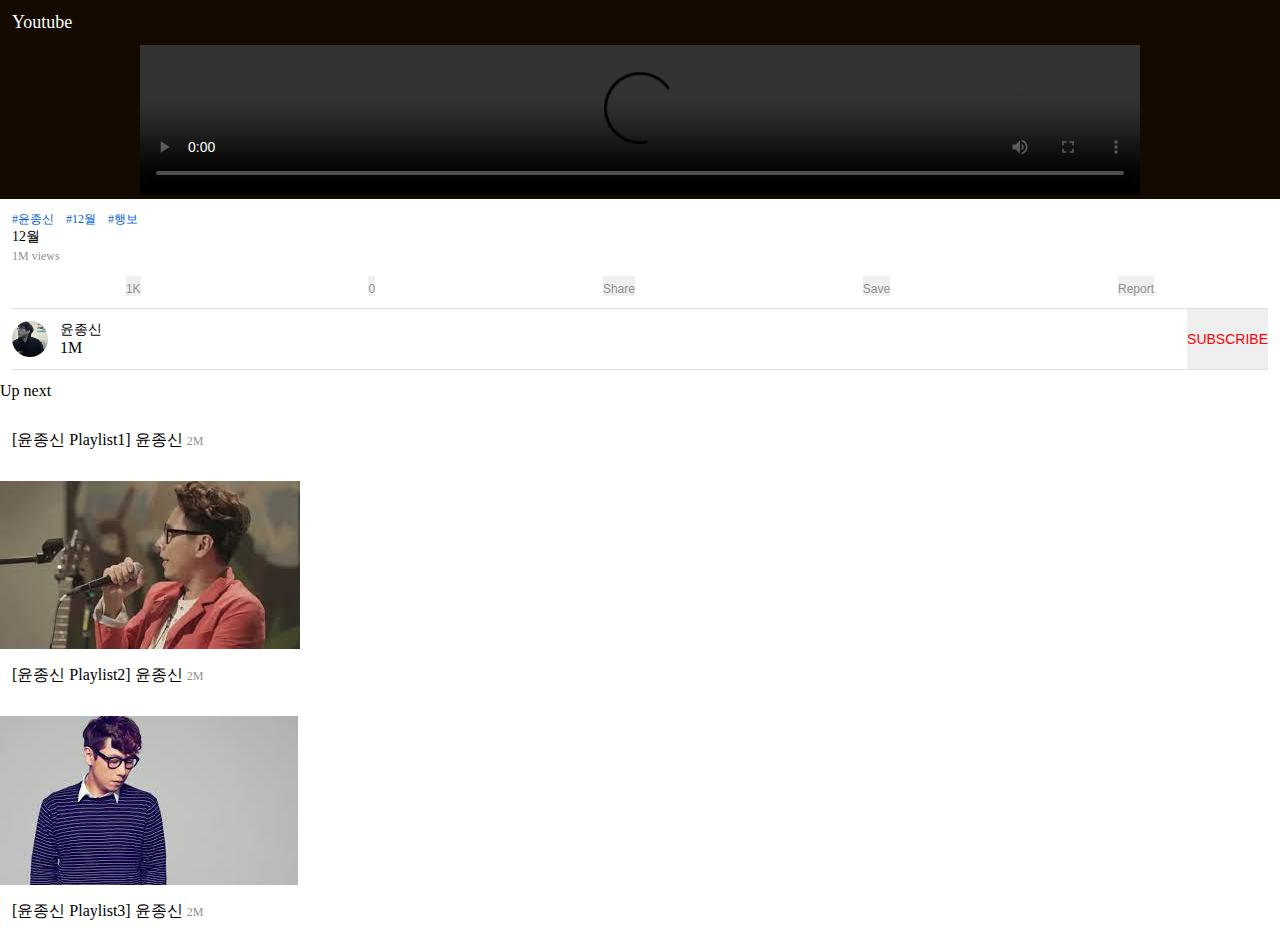
==== index.html @ 38eb9600 "second commit" ====
<!DOCTYPE html>
<html lang="en">
<head>
    <meta charset="UTF-8">
    <meta http-equiv="X-UA-Compatible" content="IE=edge">
    <meta name="viewport" content="width=device-width, initial-scale=1.0">
    <script src="https://kit.fontawesome.com/46217a9875.js" crossorigin="anonymous"></script>
    <link rel="stylesheet" href="style.css">
    <title>Youtube Mobile</title>
</head>
<body>
    <!-- Header -->
    <header>
        <div class="logo">
            <i class="fab fa-youtube"></i>
            <span class="title">Youtube</span>
        </div>
        <div class="icons">
            <i class="fas fa-search"></i>
            <i class="fas fa-ellipsis-v"></i>
        </div>
    </header>
    <!-- Player -->
    <section class="player">
        <video controls src="video/1.mp4"></video>
    </section>
    <!-- Video info -->
    <section class="info">
        <!-- metadata -->
        <div class="metadata">
            <ul class="hashtags">
                <li>#윤종신</li>
                <li>#12월</li>
                <li>#행보</li>
            </ul>
            <div class="titleAndBtn">
                <span class="title">
                    12월
                </span>
                <button class="morebtn">
                    <i class="fas fa-caret-down"></i>
                </button>
            </div>
            <span class="views">1M views</span>
        </div>
        <!-- action Button -->
        <div class="action">
            <li><button><i class="fas fas fa-thumbs-up"></i>1K</button></li>
            <li><button><i class="fas fa-thumbs-down"></i>0</button></li>
            <li><button><i class="fas fa-share"></i>Share</button></li>
            <li><button><i class="fas fa-plus"></i>Save</button></li>
            <li><button><i class="fab fa-font-awesome-flag"></i>Report</button></li>
        </div>
        <!-- Channel -->
        <div class="channel">
            <div class="metadata">
                <img src="img/1.png" alt="">
                <div class="info">
                    <span class="name">윤종신</span>
                    <span class="subscirbers">1M</span>
                </div>
            </div>
            <button class="subscribe">Subscribe</button>
        </div>  
    </section>

    <section class="upNext">
        <span class="title">Up next</span>
        <ul>
            <li class="item">
                <img src="img/2.png" alt="">
                <div class="info">
                    <span class="title">[윤종신 Playlist1]</span>
                    <span class="name">윤종신</span>
                    <span class="views">2M</span>
                </div>
                <button class="morebtn"><i class="fas fa-ellipsis-v"></i></button>
            </li>
            <li class="item">
                <img src="img/3.jpg" alt="">
                <div class="info">
                    <span class="title">[윤종신 Playlist2]</span>
                    <span class="name">윤종신</span>
                    <span class="views">2M</span>
                </div>
                <button class="morebtn"><i class="fas fa-ellipsis-v"></i></button>
            </li>
            <li class="item">
                <img src="img/4.jpg" alt="">
                <div class="info">
                    <span class="title">[윤종신 Playlist3]</span>
                    <span class="name">윤종신</span>
                    <span class="views">2M</span>
                </div>
                <button class="morebtn"><i class="fas fa-ellipsis-v"></i></button>
            </li>
        </ul>
    </section>
</body>
</html>
---- style.css ----
:root {
    /* Color */
    --white-color: #fff;
    --black-color: #140a00;
    --blue-color: #045fd4;
    --red-color: #ff0000;
    --grey-dark-color: #909090;
    --grey-light-color: #e0e0e0;
    /* Size */
    --padding: 12px;
    --avatar-size: 36px;
    /* Font Size */
    --font-large: 18px;
    --font-medium: 14px;
    --font-small: 12px;
    --font-micro: 10px;
}

* {
    padding: 0;
    margin: 0;
    box-sizing: border-box;
}

body {
    font-family: Roboto;
}

ul, li {
    list-style: none;
}

button, button:focus {
    border: none;
    cursor: pointer;
    outline: none;
}

/* Header */
header {
    display: flex;
    justify-content: space-between;
    padding: var(--padding);
    background-color: var(--black-color);
    color: var(--white-color);
} 

header .logo {
    font-size: var(--font-large);
}

header .logo i {
    color: var(--red-color);
}

header .icons .fa-search {
    margin-right: var(--padding);
}

/* Video Player */
.player {
    position: sticky;
    top: 0;
    text-align: center;
    background-color: var(--black-color);
}

.player video {
    width: 100%;
    height: 100%;
    max-height: 400px;
    max-width: 1000px;
}

/* Video Info */
.info {
    padding: var(--padding);
}

.info .metadata .hashtags {
    display: flex;
    font-size: var(--font-small);
    color: var(--blue-color);
}
.info .metadata .hashtags li {
    margin-right: var(--padding);
}

.info .metadata .titleAndBtn {
    display: flex;
}

.info .metadata .titleAndBtn .title{
    font-size: var(--font-medium);
    display: -webkit-box;
    -webkit-box-orient: vertical;
    -webkit-line-clamp: 2;
    overflow: hidden;
    margin-right: var(--padding);
}

.info .metadata .titleAndBtn .moreBtn {
    height: 100%;
}

.info .views {
    font-size: var(--font-small);
    color: var(--grey-dark-color);
}

.action {
    display: flex;
    justify-content: space-around;
    margin: var(--padding) 0;
}

.action button {
    display: flex;
    flex-direction: column;
    font-size: var(--font-small);
    color: var(--grey-dark-color);
}

.action button i {
    margin: 0 auto;
    margin-bottom: calc(var(--padding) / 2);
    font-size: 16px;
}

.action button i:active {
    color: var(--blue-color);
}

/* Channle Description */
.channel {
    display: flex;
    justify-content: space-between;
    border-top: 1px solid var(--grey-light-color);
    border-bottom: 1px solid var(--grey-light-color);
}

.channel .metadata {
    display: flex;
    align-items: center;
}

.channel .metadata .info {
    display: flex;
    flex-direction: column;
}

.channel .metadata img {
    width: var(--avatar-size);
    height: var(--avatar-size);
    border-radius: 50%;
}

.channel .metadata .info .name {
    font-size: var(--font-medium);
}

.channel .metadata .info .subscribers {
    font-size: var(--font-small);
    color: var(--grey-dark-color);
}

.channel .subscribe {
    text-transform: uppercase;
    color: var(--red-color);
    font-size: var(--font-medium);
}
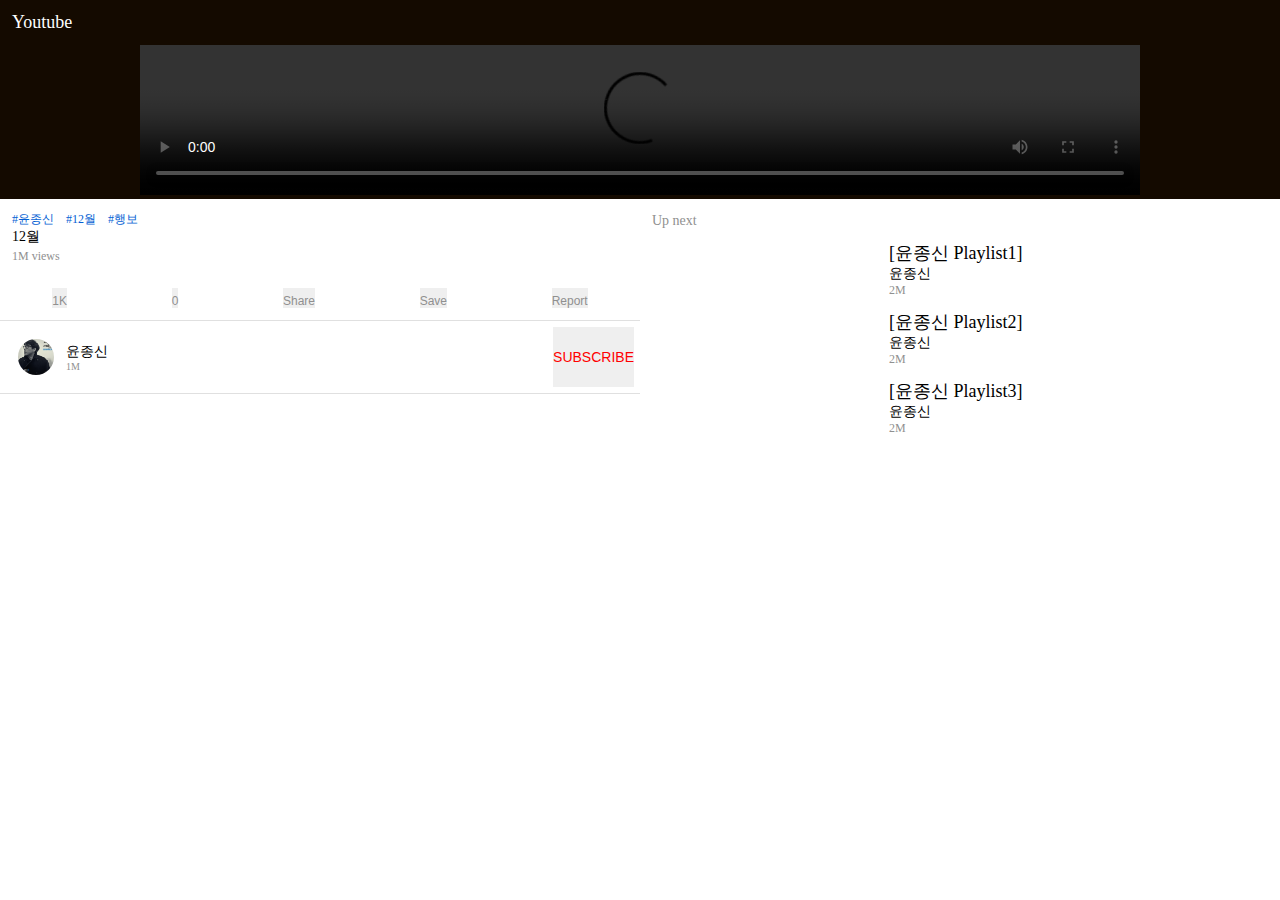
==== commit 2fa31afa: "css_complete" ====
--- a/index.html
+++ b/index.html
@@ -25,76 +25,77 @@
         <video controls src="video/1.mp4"></video>
     </section>
     <!-- Video info -->
-    <section class="info">
-        <!-- metadata -->
-        <div class="metadata">
-            <ul class="hashtags">
-                <li>#윤종신</li>
-                <li>#12월</li>
-                <li>#행보</li>
+    <div class="infoAndUpnext">
+        <section class="info">
+            <!-- metadata -->
+            <div class="metadata">
+                <ul class="hashtags">
+                    <li>#윤종신</li>
+                    <li>#12월</li>
+                    <li>#행보</li>
+                </ul>
+                <div class="titleAndBtn">
+                    <span class="title">
+                        12월
+                    </span>
+                    <button class="morebtn">
+                        <i class="fas fa-caret-down"></i>
+                    </button>
+                </div>
+                <span class="views">1M views</span>
+            </div>
+            <!-- action Button -->
+            <div class="action">
+                <li><button><i class="fas fas fa-thumbs-up"></i>1K</button></li>
+                <li><button><i class="fas fa-thumbs-down"></i>0</button></li>
+                <li><button><i class="fas fa-share"></i>Share</button></li>
+                <li><button><i class="fas fa-plus"></i>Save</button></li>
+                <li><button><i class="fab fa-font-awesome-flag"></i>Report</button></li>
+            </div>
+            <!-- Channel -->
+            <div class="channel">
+                <div class="metadata">
+                    <img src="img/1.png" alt="">
+                    <div class="info">
+                        <span class="name">윤종신</span>
+                        <span class="subscirbersa">1M</span>
+                    </div>
+                </div>
+                <button class="subscribe">Subscribe</button>
+            </div>  
+        </section>
+        <section class="upNext">
+            <span class="title">Up next</span>
+            <ul>
+                <li class="item">
+                    <div class="img"><img src="https://i.ytimg.com/vi/sH7M32i97nM/hqdefault.jpg?sqp=-oaymwEcCNACELwBSFXyq4qpAw4IARUAAIhCGAFwAcABBg==&rs=AOn4CLDS3wZJe8r9NDPIYxl5stn-SaNwpw" alt=""></div>
+                    <div class="info">
+                        <span class="title">[윤종신 Playlist1]</span>
+                        <span class="name">윤종신</span>
+                        <span class="views">2M</span>
+                    </div>
+                    <button class="morebtn"><i class="fas fa-ellipsis-v"></i></button>
+                </li>
+                <li class="item">
+                    <div class="img"><img src="https://i.ytimg.com/vi/nbL_sojt4as/hqdefault.jpg?sqp=-oaymwEcCNACELwBSFXyq4qpAw4IARUAAIhCGAFwAcABBg==&rs=AOn4CLAxYNVvrD0iTqiuda_5NiOzdsPgyA" alt=""></div>
+                    <div class="info">
+                        <span class="title">[윤종신 Playlist2]</span>
+                        <span class="name">윤종신</span>
+                        <span class="views">2M</span>
+                    </div>
+                    <button class="morebtn"><i class="fas fa-ellipsis-v"></i></button>
+                </li>
+                <li class="item">
+                    <div class="img"><img src="https://i.ytimg.com/vi/EpzJ7PzSles/hqdefault.jpg?sqp=-oaymwEcCNACELwBSFXyq4qpAw4IARUAAIhCGAFwAcABBg==&rs=AOn4CLAVeuj2-fTDPl55hE9KLQAKoav5Hw" alt=""></div>
+                    <div class="info">
+                        <span class="title">[윤종신 Playlist3]</span>
+                        <span class="name">윤종신</span>
+                        <span class="views">2M</span>
+                    </div>
+                    <button class="morebtn"><i class="fas fa-ellipsis-v"></i></button>
+                </li>
             </ul>
-            <div class="titleAndBtn">
-                <span class="title">
-                    12월
-                </span>
-                <button class="morebtn">
-                    <i class="fas fa-caret-down"></i>
-                </button>
-            </div>
-            <span class="views">1M views</span>
-        </div>
-        <!-- action Button -->
-        <div class="action">
-            <li><button><i class="fas fas fa-thumbs-up"></i>1K</button></li>
-            <li><button><i class="fas fa-thumbs-down"></i>0</button></li>
-            <li><button><i class="fas fa-share"></i>Share</button></li>
-            <li><button><i class="fas fa-plus"></i>Save</button></li>
-            <li><button><i class="fab fa-font-awesome-flag"></i>Report</button></li>
-        </div>
-        <!-- Channel -->
-        <div class="channel">
-            <div class="metadata">
-                <img src="img/1.png" alt="">
-                <div class="info">
-                    <span class="name">윤종신</span>
-                    <span class="subscirbers">1M</span>
-                </div>
-            </div>
-            <button class="subscribe">Subscribe</button>
-        </div>  
-    </section>
-
-    <section class="upNext">
-        <span class="title">Up next</span>
-        <ul>
-            <li class="item">
-                <img src="img/2.png" alt="">
-                <div class="info">
-                    <span class="title">[윤종신 Playlist1]</span>
-                    <span class="name">윤종신</span>
-                    <span class="views">2M</span>
-                </div>
-                <button class="morebtn"><i class="fas fa-ellipsis-v"></i></button>
-            </li>
-            <li class="item">
-                <img src="img/3.jpg" alt="">
-                <div class="info">
-                    <span class="title">[윤종신 Playlist2]</span>
-                    <span class="name">윤종신</span>
-                    <span class="views">2M</span>
-                </div>
-                <button class="morebtn"><i class="fas fa-ellipsis-v"></i></button>
-            </li>
-            <li class="item">
-                <img src="img/4.jpg" alt="">
-                <div class="info">
-                    <span class="title">[윤종신 Playlist3]</span>
-                    <span class="name">윤종신</span>
-                    <span class="views">2M</span>
-                </div>
-                <button class="morebtn"><i class="fas fa-ellipsis-v"></i></button>
-            </li>
-        </ul>
-    </section>
+        </section>
+    </div>
 </body>
 </html>--- a/style.css
+++ b/style.css
@@ -9,6 +9,8 @@
     /* Size */
     --padding: 12px;
     --avatar-size: 36px;
+    --next-video-width: 168px;
+    --next-video-height: 94px;
     /* Font Size */
     --font-large: 18px;
     --font-medium: 14px;
@@ -73,7 +75,11 @@
 }
 
 /* Video Info */
-.info {
+body > .info {
+    padding: var(--padding);
+}
+
+.info .metadata {
     padding: var(--padding);
 }
 
@@ -133,6 +139,7 @@
 
 /* Channle Description */
 .channel {
+    padding: calc(var(--padding) / 2);
     display: flex;
     justify-content: space-between;
     border-top: 1px solid var(--grey-light-color);
@@ -157,10 +164,12 @@
 
 .channel .metadata .info .name {
     font-size: var(--font-medium);
-}
-
-.channel .metadata .info .subscribers {
-    font-size: var(--font-small);
+    padding-left: var(--padding);
+}
+
+.subscirbersa {
+    padding-left: var(--padding);
+    font-size: var(--font-micro);
     color: var(--grey-dark-color);
 }
 
@@ -168,4 +177,68 @@
     text-transform: uppercase;
     color: var(--red-color);
     font-size: var(--font-medium);
+}
+
+/* Up Next */
+.upNext {
+    padding: var(--padding);
+}
+
+.upNext > .title {
+    font-size: var(--font-medium);
+    color: var(--grey-dark-color);
+    margin-bottom: calc(var(--padding) / 2); 
+}
+
+.upNext .item {
+    display: flex;
+    margin-top: var(--padding);
+
+}
+
+.upNext .item .img {
+    flex: 1 1 35%;
+    margin-right: var(--padding);
+}
+
+.upNext .item .img img {
+    width: 100%;
+}
+
+.upNext .item .info {
+    display: flex;
+    flex-direction: column;
+    flex: 1 1 60%;
+}
+
+.upNext .item .moreBtn {
+    flex: 1 1 5%;
+}
+
+.upNext .item .info .title {
+    font-size: var(--font-large);
+}
+.upNext .item .info .name {
+    font-size: var(--font-medium);
+}
+
+.upNext .item .info .views {
+    font-size: var(--font-small);
+}
+
+.infoAndUpnext {
+    display: flex;
+    flex-direction: column;
+}
+
+@media screen and (min-width: 768px) {
+    .infoAndUpnext {
+        flex-direction: row;
+    }
+    .infoAndUpnext > .info {
+        flex: 1 1 50%;
+    }
+    .infoAndUpnext .upNext {
+        flex: 1 1 50%;
+    }
 }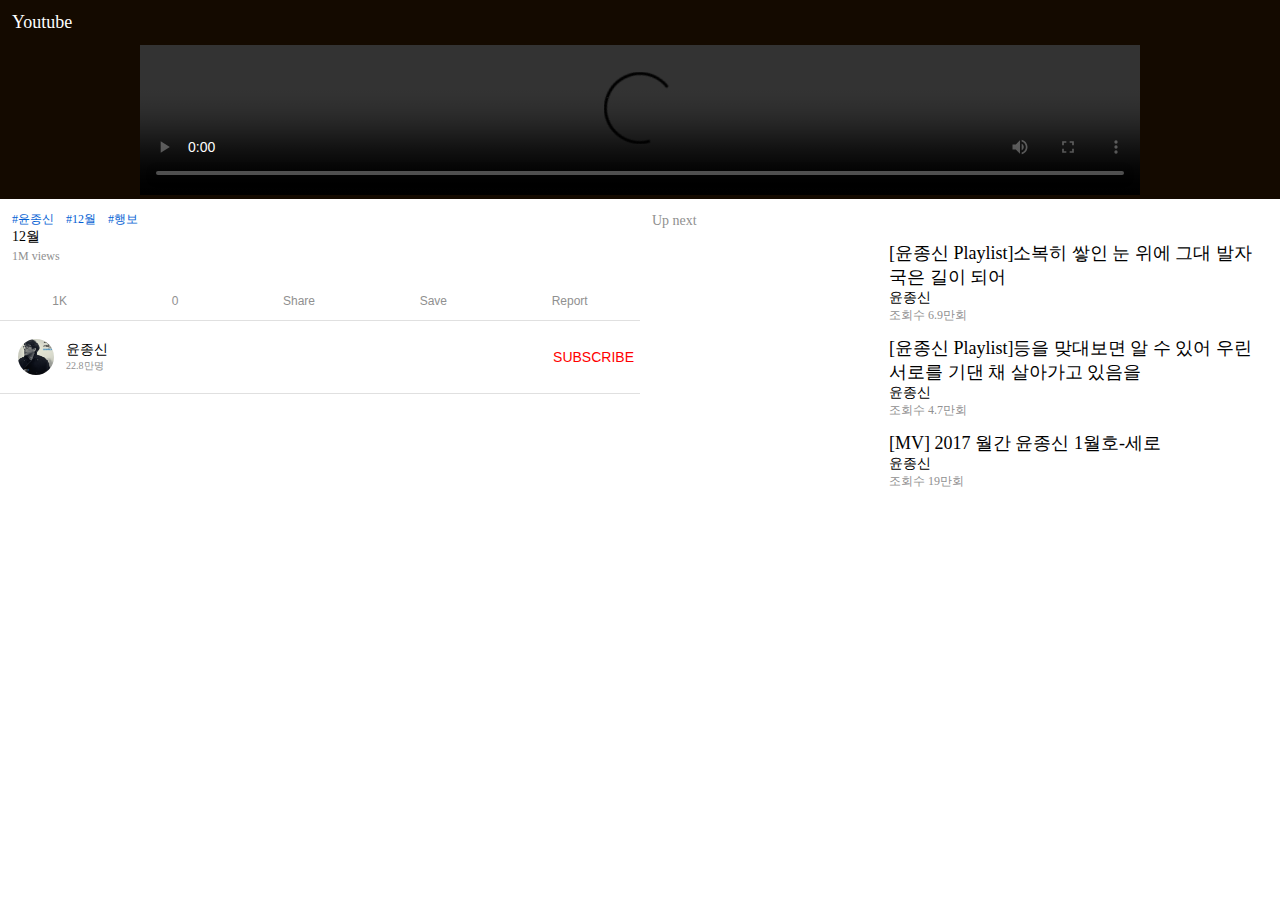
==== commit d9802484: "third commit" ====
--- a/index.html
+++ b/index.html
@@ -58,7 +58,7 @@
                     <img src="img/1.png" alt="">
                     <div class="info">
                         <span class="name">윤종신</span>
-                        <span class="subscirbersa">1M</span>
+                        <span class="subscirbersa">22.8만명</span>
                     </div>
                 </div>
                 <button class="subscribe">Subscribe</button>
@@ -70,27 +70,27 @@
                 <li class="item">
                     <div class="img"><img src="https://i.ytimg.com/vi/sH7M32i97nM/hqdefault.jpg?sqp=-oaymwEcCNACELwBSFXyq4qpAw4IARUAAIhCGAFwAcABBg==&rs=AOn4CLDS3wZJe8r9NDPIYxl5stn-SaNwpw" alt=""></div>
                     <div class="info">
-                        <span class="title">[윤종신 Playlist1]</span>
+                        <span class="title">[윤종신 Playlist]소복히 쌓인 눈 위에 그대 발자국은 길이 되어</span>
                         <span class="name">윤종신</span>
-                        <span class="views">2M</span>
+                        <span class="views">조회수 6.9만회</span>
                     </div>
                     <button class="morebtn"><i class="fas fa-ellipsis-v"></i></button>
                 </li>
                 <li class="item">
                     <div class="img"><img src="https://i.ytimg.com/vi/nbL_sojt4as/hqdefault.jpg?sqp=-oaymwEcCNACELwBSFXyq4qpAw4IARUAAIhCGAFwAcABBg==&rs=AOn4CLAxYNVvrD0iTqiuda_5NiOzdsPgyA" alt=""></div>
                     <div class="info">
-                        <span class="title">[윤종신 Playlist2]</span>
+                        <span class="title">[윤종신 Playlist]등을 맞대보면 알 수 있어 우린 서로를 기댄 채 살아가고 있음을</span>
                         <span class="name">윤종신</span>
-                        <span class="views">2M</span>
+                        <span class="views">조회수 4.7만회</span>
                     </div>
                     <button class="morebtn"><i class="fas fa-ellipsis-v"></i></button>
                 </li>
                 <li class="item">
                     <div class="img"><img src="https://i.ytimg.com/vi/EpzJ7PzSles/hqdefault.jpg?sqp=-oaymwEcCNACELwBSFXyq4qpAw4IARUAAIhCGAFwAcABBg==&rs=AOn4CLAVeuj2-fTDPl55hE9KLQAKoav5Hw" alt=""></div>
                     <div class="info">
-                        <span class="title">[윤종신 Playlist3]</span>
+                        <span class="title">[MV] 2017 월간 윤종신 1월호-세로</span>
                         <span class="name">윤종신</span>
-                        <span class="views">2M</span>
+                        <span class="views">조회수 19만회</span>
                     </div>
                     <button class="morebtn"><i class="fas fa-ellipsis-v"></i></button>
                 </li>
--- a/style.css
+++ b/style.css
@@ -36,6 +36,7 @@
     border: none;
     cursor: pointer;
     outline: none;
+    background-color: transparent;
 }
 
 /* Header */
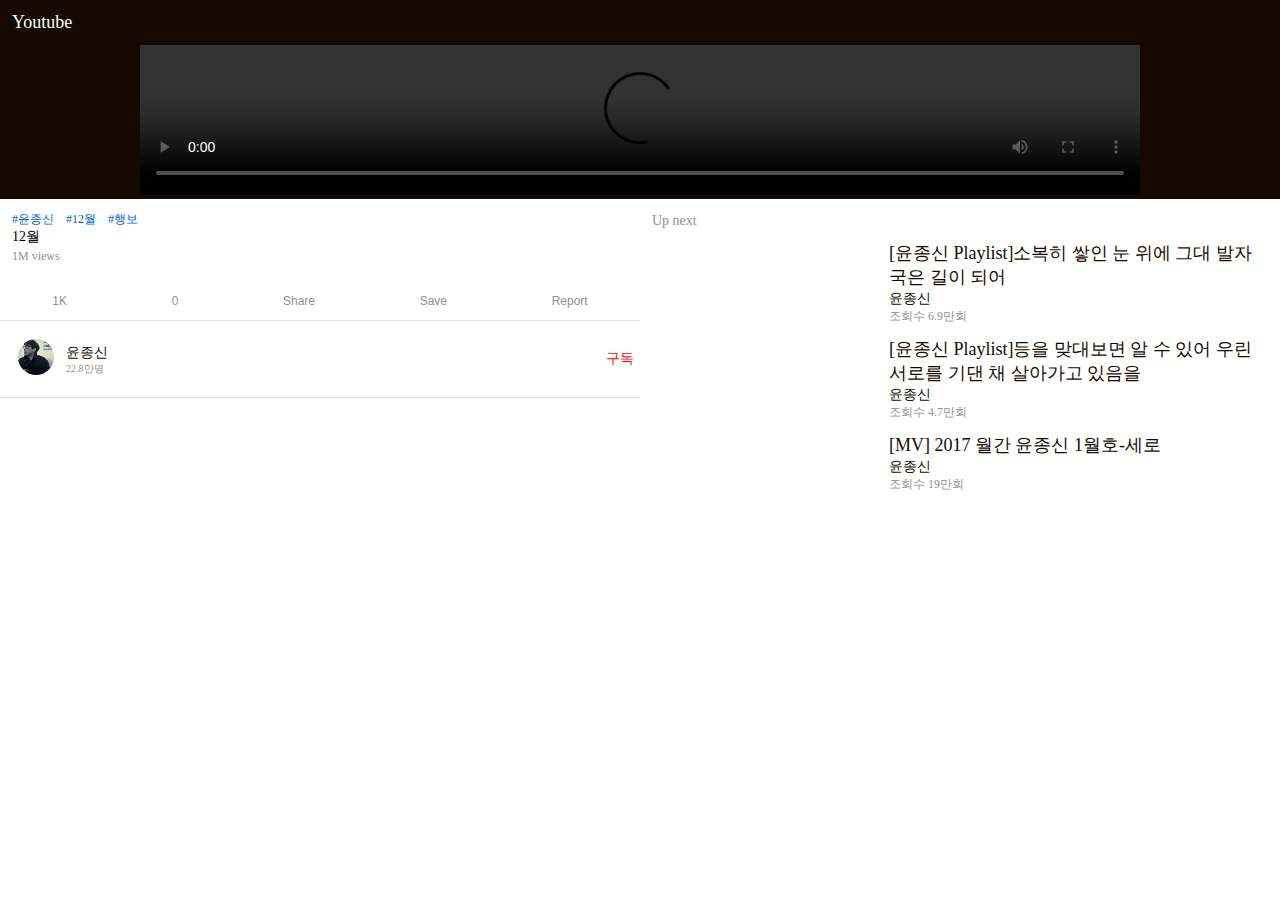
==== commit 33832a20: "add toggle" ====
--- a/index.html
+++ b/index.html
@@ -55,41 +55,41 @@
             <!-- Channel -->
             <div class="channel">
                 <div class="metadata">
-                    <img src="img/1.png" alt="">
+                    <a href="https://www.youtube.com/watch?v=sH7M32i97nM&t=2242s" class=""><img src="img/1.png" alt=""></a>
                     <div class="info">
-                        <span class="name">윤종신</span>
+                        <a href="https://www.youtube.com/watch?v=sH7M32i97nM&t=2242s" class=""><span class="name">윤종신</span></a>
                         <span class="subscirbersa">22.8만명</span>
                     </div>
                 </div>
-                <button class="subscribe">Subscribe</button>
+                <button class="subscribe clickedSubscribe" id="channelBtn">구독</button>
             </div>  
         </section>
         <section class="upNext">
             <span class="title">Up next</span>
             <ul>
                 <li class="item">
-                    <div class="img"><img src="https://i.ytimg.com/vi/sH7M32i97nM/hqdefault.jpg?sqp=-oaymwEcCNACELwBSFXyq4qpAw4IARUAAIhCGAFwAcABBg==&rs=AOn4CLDS3wZJe8r9NDPIYxl5stn-SaNwpw" alt=""></div>
+                    <div class="img"><a href="https://www.youtube.com/watch?v=sH7M32i97nM&t=2242s" class=""><img src="https://i.ytimg.com/vi/sH7M32i97nM/hqdefault.jpg?sqp=-oaymwEcCNACELwBSFXyq4qpAw4IARUAAIhCGAFwAcABBg==&rs=AOn4CLDS3wZJe8r9NDPIYxl5stn-SaNwpw" alt=""></a></div>
                     <div class="info">
-                        <span class="title">[윤종신 Playlist]소복히 쌓인 눈 위에 그대 발자국은 길이 되어</span>
-                        <span class="name">윤종신</span>
+                        <a href="https://www.youtube.com/watch?v=sH7M32i97nM&t=2242s" class=""><span class="title">[윤종신 Playlist]소복히 쌓인 눈 위에 그대 발자국은 길이 되어</span></a>
+                        <a href="https://www.youtube.com/channel/UCRnoBo60_joBvIQCoAiNCqg" class=""><span class="name">윤종신</span></a>
                         <span class="views">조회수 6.9만회</span>
                     </div>
                     <button class="morebtn"><i class="fas fa-ellipsis-v"></i></button>
                 </li>
                 <li class="item">
-                    <div class="img"><img src="https://i.ytimg.com/vi/nbL_sojt4as/hqdefault.jpg?sqp=-oaymwEcCNACELwBSFXyq4qpAw4IARUAAIhCGAFwAcABBg==&rs=AOn4CLAxYNVvrD0iTqiuda_5NiOzdsPgyA" alt=""></div>
+                    <div class="img"><a href="https://www.youtube.com/watch?v=nbL_sojt4as&t=2110s" class=""><img src="https://i.ytimg.com/vi/nbL_sojt4as/hqdefault.jpg?sqp=-oaymwEcCNACELwBSFXyq4qpAw4IARUAAIhCGAFwAcABBg==&rs=AOn4CLAxYNVvrD0iTqiuda_5NiOzdsPgyA" alt=""></a></div>
                     <div class="info">
-                        <span class="title">[윤종신 Playlist]등을 맞대보면 알 수 있어 우린 서로를 기댄 채 살아가고 있음을</span>
-                        <span class="name">윤종신</span>
+                        <a href="https://www.youtube.com/watch?v=nbL_sojt4as&t=2110s" class=""><span class="title">[윤종신 Playlist]등을 맞대보면 알 수 있어 우린 서로를 기댄 채 살아가고 있음을</span></a>
+                        <a href="https://www.youtube.com/channel/UCRnoBo60_joBvIQCoAiNCqg" class=""><span class="name">윤종신</span></a>
                         <span class="views">조회수 4.7만회</span>
                     </div>
                     <button class="morebtn"><i class="fas fa-ellipsis-v"></i></button>
                 </li>
                 <li class="item">
-                    <div class="img"><img src="https://i.ytimg.com/vi/EpzJ7PzSles/hqdefault.jpg?sqp=-oaymwEcCNACELwBSFXyq4qpAw4IARUAAIhCGAFwAcABBg==&rs=AOn4CLAVeuj2-fTDPl55hE9KLQAKoav5Hw" alt=""></div>
+                    <div class="img"><a href="https://www.youtube.com/watch?v=EpzJ7PzSles" class=""><img src="https://i.ytimg.com/vi/EpzJ7PzSles/hqdefault.jpg?sqp=-oaymwEcCNACELwBSFXyq4qpAw4IARUAAIhCGAFwAcABBg==&rs=AOn4CLAVeuj2-fTDPl55hE9KLQAKoav5Hw" alt=""></a></div>
                     <div class="info">
-                        <span class="title">[MV] 2017 월간 윤종신 1월호-세로</span>
-                        <span class="name">윤종신</span>
+                        <a href="https://www.youtube.com/watch?v=EpzJ7PzSles" class=""><span class="title">[MV] 2017 월간 윤종신 1월호-세로</span></a>
+                        <a href="https://www.youtube.com/channel/UCRnoBo60_joBvIQCoAiNCqg" class=""><span class="name">윤종신</span></a>
                         <span class="views">조회수 19만회</span>
                     </div>
                     <button class="morebtn"><i class="fas fa-ellipsis-v"></i></button>
@@ -97,5 +97,6 @@
             </ul>
         </section>
     </div>
+    <script src="javascript.js"></script>
 </body>
 </html>--- a/style.css
+++ b/style.css
@@ -32,6 +32,11 @@
     list-style: none;
 }
 
+a, a:visited {
+    text-decoration: none;
+    color: var(--black-color);
+}
+
 button, button:focus {
     border: none;
     cursor: pointer;
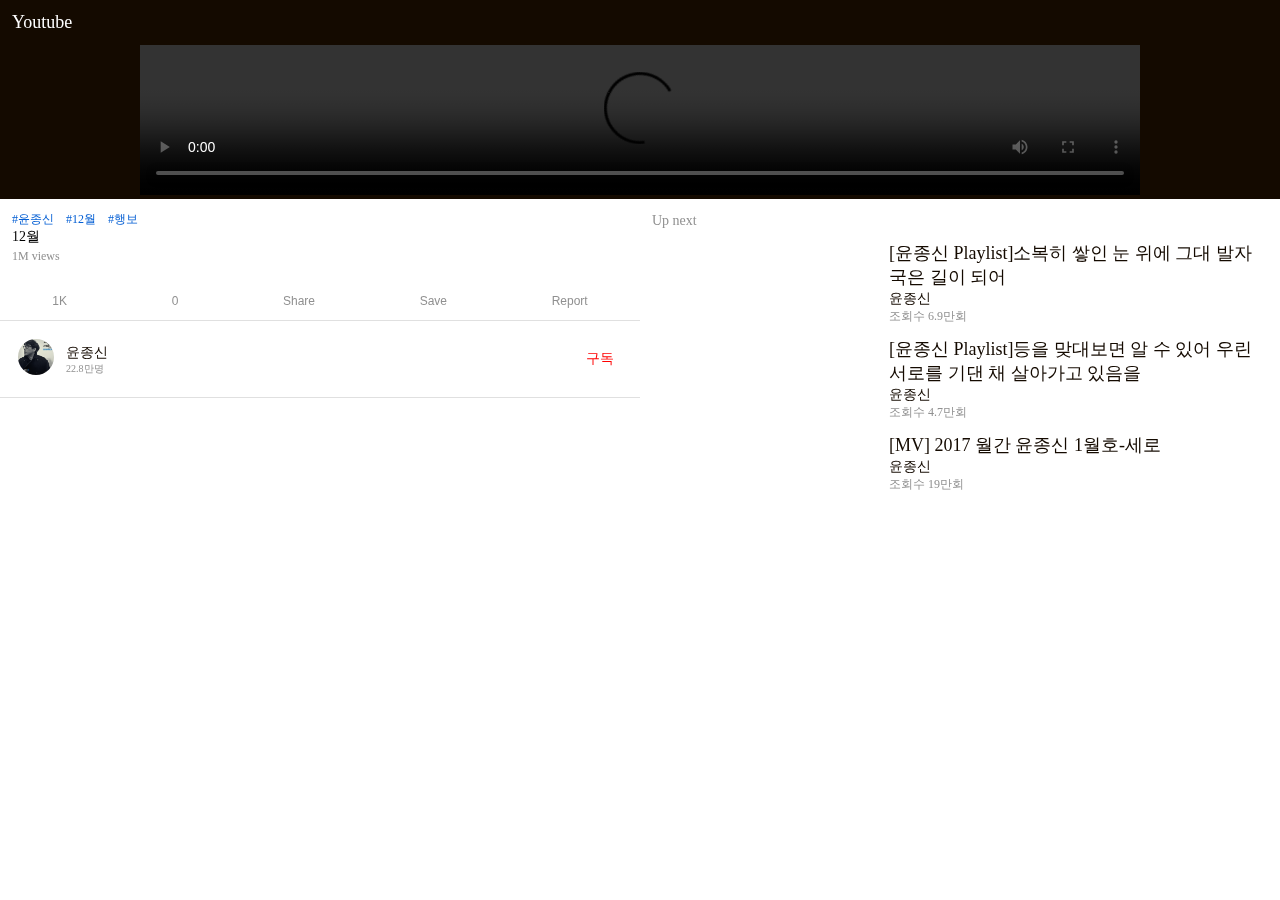
==== commit e4a16451: "add action btn to toggle" ====
--- a/index.html
+++ b/index.html
@@ -9,6 +9,12 @@
     <title>Youtube Mobile</title>
 </head>
 <body>
+    <!-- Popup window -->
+    <div class="background">
+        <div class="window">
+            <div class="popup"></div>
+        </div>
+    </div>
     <!-- Header -->
     <header>
         <div class="logo">
@@ -46,11 +52,11 @@
             </div>
             <!-- action Button -->
             <div class="action">
-                <li><button><i class="fas fas fa-thumbs-up"></i>1K</button></li>
-                <li><button><i class="fas fa-thumbs-down"></i>0</button></li>
-                <li><button><i class="fas fa-share"></i>Share</button></li>
-                <li><button><i class="fas fa-plus"></i>Save</button></li>
-                <li><button><i class="fab fa-font-awesome-flag"></i>Report</button></li>
+                <li><button><i id="action1" class="fas fas fa-thumbs-up"></i>1K</button></li>
+                <li><button><i id="action2" class="fas fa-thumbs-down"></i>0</button></li>
+                <li><button><i id="action3" class="fas fa-share"></i>Share</button></li>
+                <li><button><i id="action4" class="fas fa-plus"></i>Save</button></li>
+                <li><button><i id="action5" class="fab fa-font-awesome-flag"></i>Report</button></li>
             </div>
             <!-- Channel -->
             <div class="channel">
--- a/style.css
+++ b/style.css
@@ -44,6 +44,46 @@
     background-color: transparent;
 }
 
+/* Pop Up Window */
+.background {
+    position: fixed;
+    top: 0;
+    left: 0;
+    width: 100%;
+    height: 100%;
+    background-color: rgba(0, 0, 0, 0.3);
+    z-index: 1000;
+
+    /* 숨기기 */
+    z-index: -1;
+    opacity: 0;
+}
+
+.window {
+    position: relative;
+    width: 100%;
+    height: 100%;
+}
+
+.popup {
+    position: absolute;
+    top: 50%;
+    left: 50%;
+    transform: translate(-50%, -50%);
+    background-color: #ffffff;
+    box-shadow: 0 2px 7px rgba(0, 0, 0, 0.3);
+    
+    /* 임시 지정 */
+    width: 500px;
+    height: 500px;
+  }
+
+  .show {
+      opacity: 1;
+      z-index: 1000;
+      transition: all .5s;
+  }
+
 /* Header */
 header {
     display: flex;
@@ -126,6 +166,10 @@
     margin: var(--padding) 0;
 }
 
+.actionClicked {
+    color: var(--blue-color);
+}
+
 .action button {
     display: flex;
     flex-direction: column;
@@ -139,9 +183,7 @@
     font-size: 16px;
 }
 
-.action button i:active {
-    color: var(--blue-color);
-}
+
 
 /* Channle Description */
 .channel {
@@ -180,9 +222,9 @@
 }
 
 .channel .subscribe {
-    text-transform: uppercase;
     color: var(--red-color);
     font-size: var(--font-medium);
+    margin-right: 20px;
 }
 
 /* Up Next */
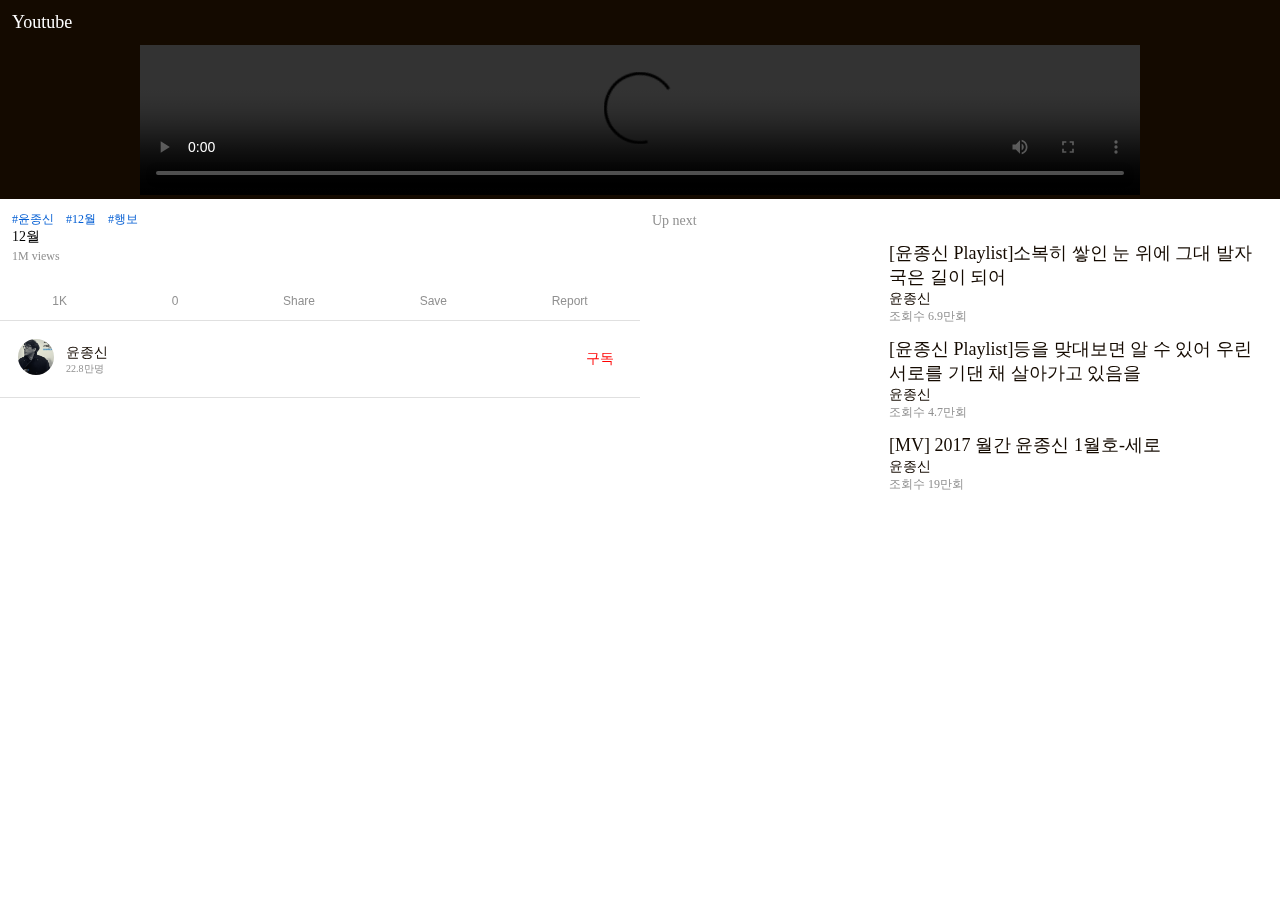
==== commit 704abad2: "add save btn function" ====
--- a/index.html
+++ b/index.html
@@ -10,9 +10,21 @@
 </head>
 <body>
     <!-- Popup window -->
-    <div class="background">
+    <div id ="background" class="background">
         <div class="window">
-            <div class="popup"></div>
+            <div class="popup">
+                <div class="pu_head">
+                    <span class="pu_head_span">저장하기</span>
+                    <button id="closeBtn" class="close" style ="color: rgb(218,218,218); font-size: large;">X</button>
+                </div>
+                <div class="pu_body">
+                    <ul id="pu_ul" class="pu_ul">
+                    </ul>
+                </div>
+                <div class="pu_footer">
+                    <button id="create_playlist_btn" class="create_playlist_btn">새 재생목록 만들기</button>
+                </div>
+            </div>
         </div>
     </div>
     <!-- Header -->
@@ -55,7 +67,7 @@
                 <li><button><i id="action1" class="fas fas fa-thumbs-up"></i>1K</button></li>
                 <li><button><i id="action2" class="fas fa-thumbs-down"></i>0</button></li>
                 <li><button><i id="action3" class="fas fa-share"></i>Share</button></li>
-                <li><button><i id="action4" class="fas fa-plus"></i>Save</button></li>
+                <li><button id="action4"><i class="fas fa-plus"></i>Save</button></li>
                 <li><button><i id="action5" class="fab fa-font-awesome-flag"></i>Report</button></li>
             </div>
             <!-- Channel -->
--- a/style.css
+++ b/style.css
@@ -66,23 +66,63 @@
 }
 
 .popup {
+    padding: var(--padding);
     position: absolute;
     top: 50%;
     left: 50%;
     transform: translate(-50%, -50%);
-    background-color: #ffffff;
+    background-color: rgb(33,33,33);
     box-shadow: 0 2px 7px rgba(0, 0, 0, 0.3);
-    
-    /* 임시 지정 */
-    width: 500px;
-    height: 500px;
+    display: felx;
+    text-align: center;
+    color: rgb(218,218,218);
   }
 
-  .show {
-      opacity: 1;
-      z-index: 1000;
-      transition: all .5s;
-  }
+.pu_head {
+    padding-bottom: var(--padding);
+    border-bottom: 1px solid rgba(255, 255, 255, 0.1);
+}
+
+#closeBtn {
+    padding-left: 100px;
+}
+
+.pu_body{
+    padding: var(--padding);
+}
+
+.pu_body li{
+    display: flex;
+    justify-content: space-between;
+    align-items: center;
+    font-size: var(--font-medium);
+    margin-bottom: var(--padding);
+}
+
+.pu_footer {
+    display: flex;
+    align-items: center;
+    justify-content: center;
+    padding: var(--padding);
+    padding-bottom: 0;
+    border-top: 1px solid rgba(255, 255, 255, 0.1);
+}
+
+.create_playlist_btn {
+    color: rgb(218,218,218);
+    font-size: 16px;
+}
+
+.show {
+    opacity: 1;
+    z-index: 1000;
+    transition: all .5s;
+}
+
+.close {
+height: 100%;
+align-items: center;
+}
 
 /* Header */
 header {
